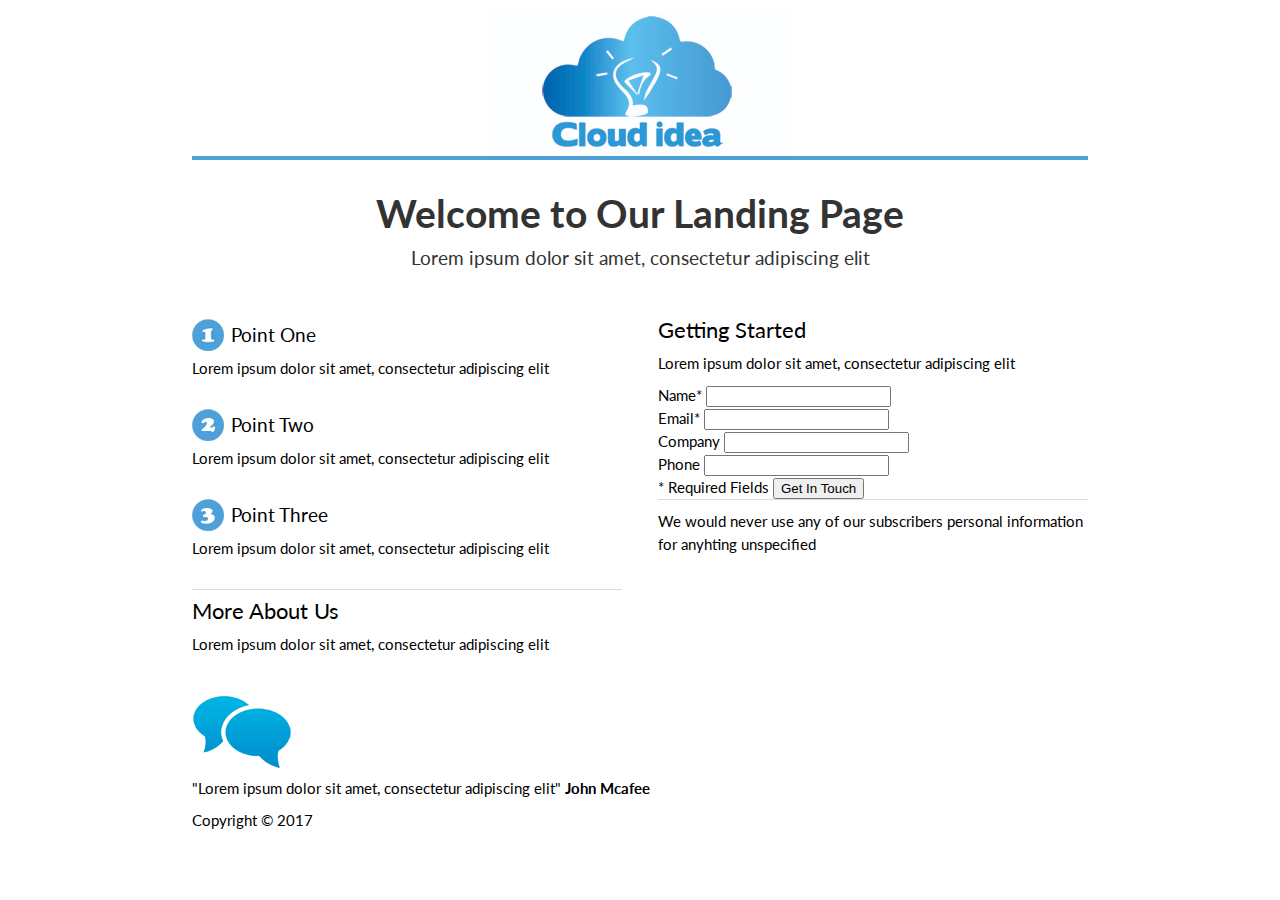
==== landing/index.html @ e509661c "Initial commit" ====
<!DOCTYPE html>
<html>
    <head>
        <title>Welcome</title>
        <link rel="stylesheet" href="css/reset.css" type="text/css">
        <link rel="stylesheet" href="css/style.css" type="text/css">
        <meta name="viewport" content="width=device-width, initial-scale=1">
        <link href="https://fonts.googleapis.com/css?family=Lato" rel="stylesheet">
    </head>
    <body>
        <div id="container">
            <header id="main-header">
                <img id="logo" src="images/logo.jpg" alt="Cloud Idea">
            </header>
            <div id="main-text">
                <h1>Welcome to Our Landing Page</h1>
                <h4>Lorem ipsum dolor sit amet, consectetur adipiscing elit</h4>
            </div>
            <div id="sub-1">
                <ul class="points">
                    <li>
                        <img src="images/number1.png" alt="Point 1">
                        <h4>Point One</h4>
                        <p>Lorem ipsum dolor sit amet, consectetur adipiscing elit</p>
                    </li>
                    <li>
                        <img src="images/number2.png" alt="Point 2">
                        <h4>Point Two</h4>
                        <p>Lorem ipsum dolor sit amet, consectetur adipiscing elit</p>
                    </li>
                    <li>
                        <img src="images/number3.png" alt="Point 3">
                        <h4>Point Three</h4>
                        <p>Lorem ipsum dolor sit amet, consectetur adipiscing elit</p>
                    </li>
                </ul>
                <footer class="content-footer">
                    <h3>More About Us</h3>
                    <p>Lorem ipsum dolor sit amet, consectetur adipiscing elit</p>
                </footer>
            </div>
            <div id="sub-2">
                <form id="contact-form">
                    <header id="content-header">
                        <h3>Getting Started</h3>
                        <p>Lorem ipsum dolor sit amet, consectetur adipiscing elit</p>
                    </header>
                    <div>
                        <label>Name*</label>
                        <input type="text">
                    </div>
                    <div>
                        <label>Email*</label>
                        <input type="email">
                    </div>
                    <div>
                        <label>Company</label>
                        <input type="text">
                    </div>
                    <div>
                        <label>Phone</label>
                        <input type="text">
                    </div>
                    <div>
                        <em>* Required Fields</em>
                        <input type="submit" value="Get In Touch">
                    </div>
                    <div class="clearfix"></div>
                    <div class="content-footer">
                        <p>We would never use any of our subscribers personal information for anyhting unspecified</p>
                    </div>
                </form>
            </div><!-- /. sub-2 -->
            <div class="clearfix"></div>
            <div id="testimonial">
                <img src="images/testimonial.png" alt="Customer Testimonial">
                <blockquote>
                    "Lorem ipsum dolor sit amet, consectetur adipiscing elit" <strong>John Mcafee</strong>
                </blockquote>
            </div>
            <footer id="main-footer">
                <p>Copyright &copy; 2017</p>
            </footer>
        </div><!-- /. container -->
    </body>
</html>
---- landing/css/style.css ----
body {
    font-family: 'Lato', sans-serif;
    font-size:15px;
    line-height:1.5em;
}

#container {
    width:70%;
    margin: 10px auto;
    background: #fff;
    overflow: auto;
}

p {
    margin: 10px 0;
    line-height: 1.5em;
}

h1 {
    font-size: 39px;
    font-weight: bold;
    margin: 20px 0 10px 0;
    line-height: 1.2em;
}

h3 {
    font-size: 22px;
    margin: 10px 0;
}

h4 {
    font-size: 19px;
    margin: 10px 0;
}

strong {
    font-weight: bold;
}

.clearfix {
    clear: both;
}

header#main-header {
    border-bottom: 4px solid #4ea0d8;
}

img#logo {
    margin: auto;
    display: block;
}

#main-text {
    text-align: center;
    color: #333;
    padding: 10px;
    margin-bottom: 20px;
}

#sub-1 {
    float: left;
    width: 48%;
}

#sub-2 {
    float: right;
    width: 48%;
}

.points li {
    margin-bottom: 30px;
}

.points img {
    float: left;
    margin-right: 7px;
}

.points h4 {
    padding-top: 5px;
}

#contact-form {

}

.content-footer {
    border-top: #ddd solid 1px;
    margin-bottom: 20px;
    padding-bottom: 10px;
}
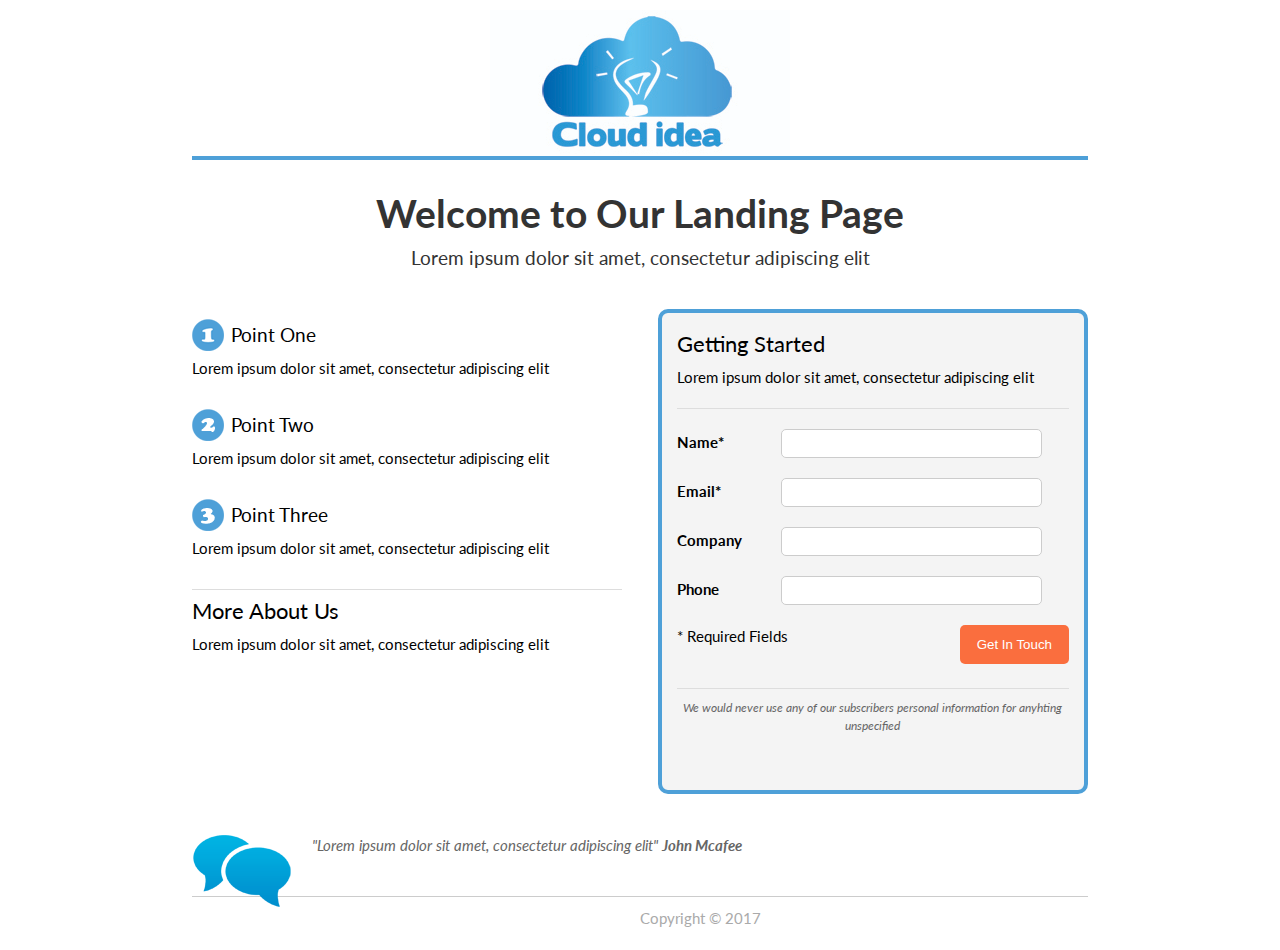
==== commit 155604cc: "Finish Lecture 6" ====
--- a/landing/index.html
+++ b/landing/index.html
@@ -41,7 +41,7 @@
             </div>
             <div id="sub-2">
                 <form id="contact-form">
-                    <header id="content-header">
+                    <header class="content-header">
                         <h3>Getting Started</h3>
                         <p>Lorem ipsum dolor sit amet, consectetur adipiscing elit</p>
                     </header>
--- a/landing/css/style.css
+++ b/landing/css/style.css
@@ -41,6 +41,18 @@
     clear: both;
 }
 
+.content-header {
+    border-bottom: #ddd solid 1px;
+    margin-bottom: 20px;
+    padding-bottom: 10px;
+}
+
+.content-footer {
+    border-top: #ddd solid 1px;
+    margin-bottom: 20px;
+    padding-bottom: 10px;
+}
+
 header#main-header {
     border-bottom: 4px solid #4ea0d8;
 }
@@ -81,11 +93,72 @@
 }
 
 #contact-form {
+    padding: 10px 15px 15px 15px;
+    border: 4px solid #4ea0d8;
+    border-radius: 10px;
+    -webkit-border-radius: 10px;
+    -moz-border-radius: 10px;
 
+    overflow: auto;
+    background: #f4f4f4;
 }
 
-.content-footer {
-    border-top: #ddd solid 1px;
+#contact-form div {
     margin-bottom: 20px;
-    padding-bottom: 10px;
 }
+
+#contact-form label {
+    display: inline-block;
+    width: 100px;
+    font-weight: bold;
+}
+
+#contact-form input[type='text'], #contact-form input[type='email'] {
+    border: #ccc 1px solid;
+    -webkit-border-radius: 5px;
+    -moz-border-radius: 5px;
+    border-radius: 5px;
+    height: 25px;
+    width: 65%;
+}
+
+#contact-form input[type='submit'] {
+    padding: 12px 17px;
+    color: #fff;
+    background: #fa6e3e;
+    border: 0;
+    -webkit-border-radius: 5px;
+    -moz-border-radius: 5px;
+    border-radius: 5px;
+    float: right;
+    display: block;
+}
+
+#contact-form input[type='submit']:hover {
+    background: #d55427;
+    cursor: pointer;
+}
+
+#contact-form .content-footer p {
+    font-style: italic;
+    text-align: center;
+    color: #666;
+    font-size: 80%;
+}
+
+#testimonial {
+    margin: 40px 0;
+    font-style: italic;
+    color: #666;
+}
+
+#testimonial img {
+    float: left;
+    margin-right: 20px;
+}
+
+footer#main-footer {
+    text-align: center;
+    border-top: #ccc solid 1px;
+    color: #aaa;
+}
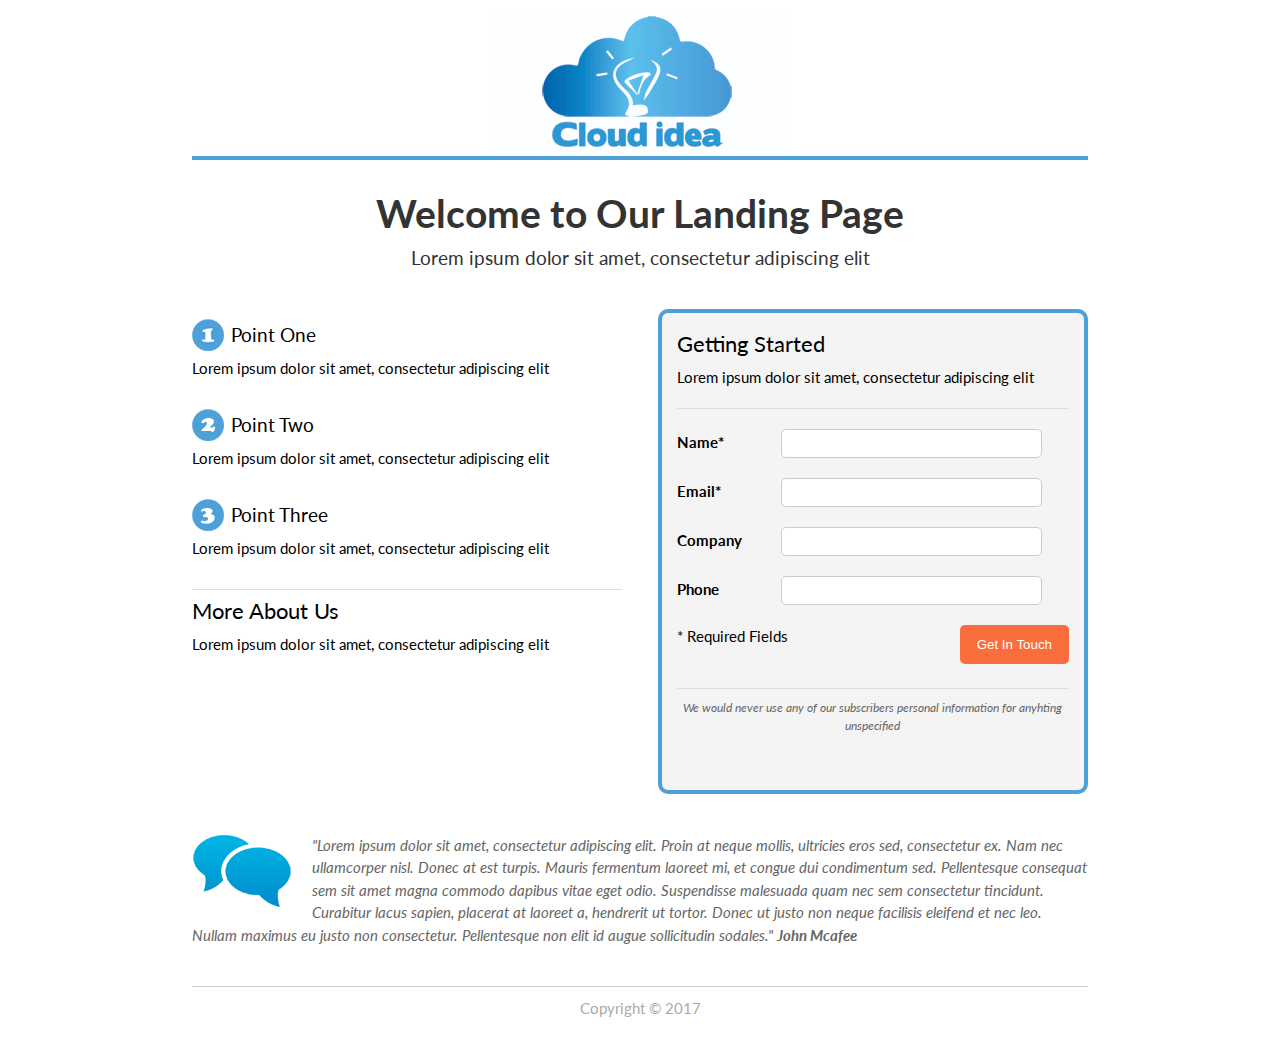
==== commit 6dca19bc: "Finish Lecture 7" ====
--- a/landing/index.html
+++ b/landing/index.html
@@ -75,7 +75,7 @@
             <div id="testimonial">
                 <img src="images/testimonial.png" alt="Customer Testimonial">
                 <blockquote>
-                    "Lorem ipsum dolor sit amet, consectetur adipiscing elit" <strong>John Mcafee</strong>
+                    "Lorem ipsum dolor sit amet, consectetur adipiscing elit. Proin at neque mollis, ultricies eros sed, consectetur ex. Nam nec ullamcorper nisl. Donec at est turpis. Mauris fermentum laoreet mi, et congue dui condimentum sed. Pellentesque consequat sem sit amet magna commodo dapibus vitae eget odio. Suspendisse malesuada quam nec sem consectetur tincidunt. Curabitur lacus sapien, placerat at laoreet a, hendrerit ut tortor. Donec ut justo non neque facilisis eleifend et nec leo. Nullam maximus eu justo non consectetur. Pellentesque non elit id augue sollicitudin sodales." <strong>John Mcafee</strong>
                 </blockquote>
             </div>
             <footer id="main-footer">
--- a/landing/css/style.css
+++ b/landing/css/style.css
@@ -162,3 +162,43 @@
     border-top: #ccc solid 1px;
     color: #aaa;
 }
+
+@media(max-width: 960px) {
+    #container {
+        width: 80%;
+    }
+
+    h1 {
+        font-size: 33px;
+    }
+
+    #sub-1, #sub-2 {
+        float: none;
+        width: 100%;
+    }
+
+    .points li {
+        background: #eee;
+        padding: 8px;
+        -webkit-border-radius: 10px;
+        -moz-border-radius: 10px;
+        border-radius: 10px;
+    }
+
+    .points img {
+        margin-top: 7px;
+    }
+
+    #testimonial img {
+        float: none;
+        margin: auto;
+        display: block;
+        margin-bottom: 20px;
+    }
+}
+
+@media(max-width: 568px) {
+    h1 {
+        font-size: 22px;
+    }
+}
